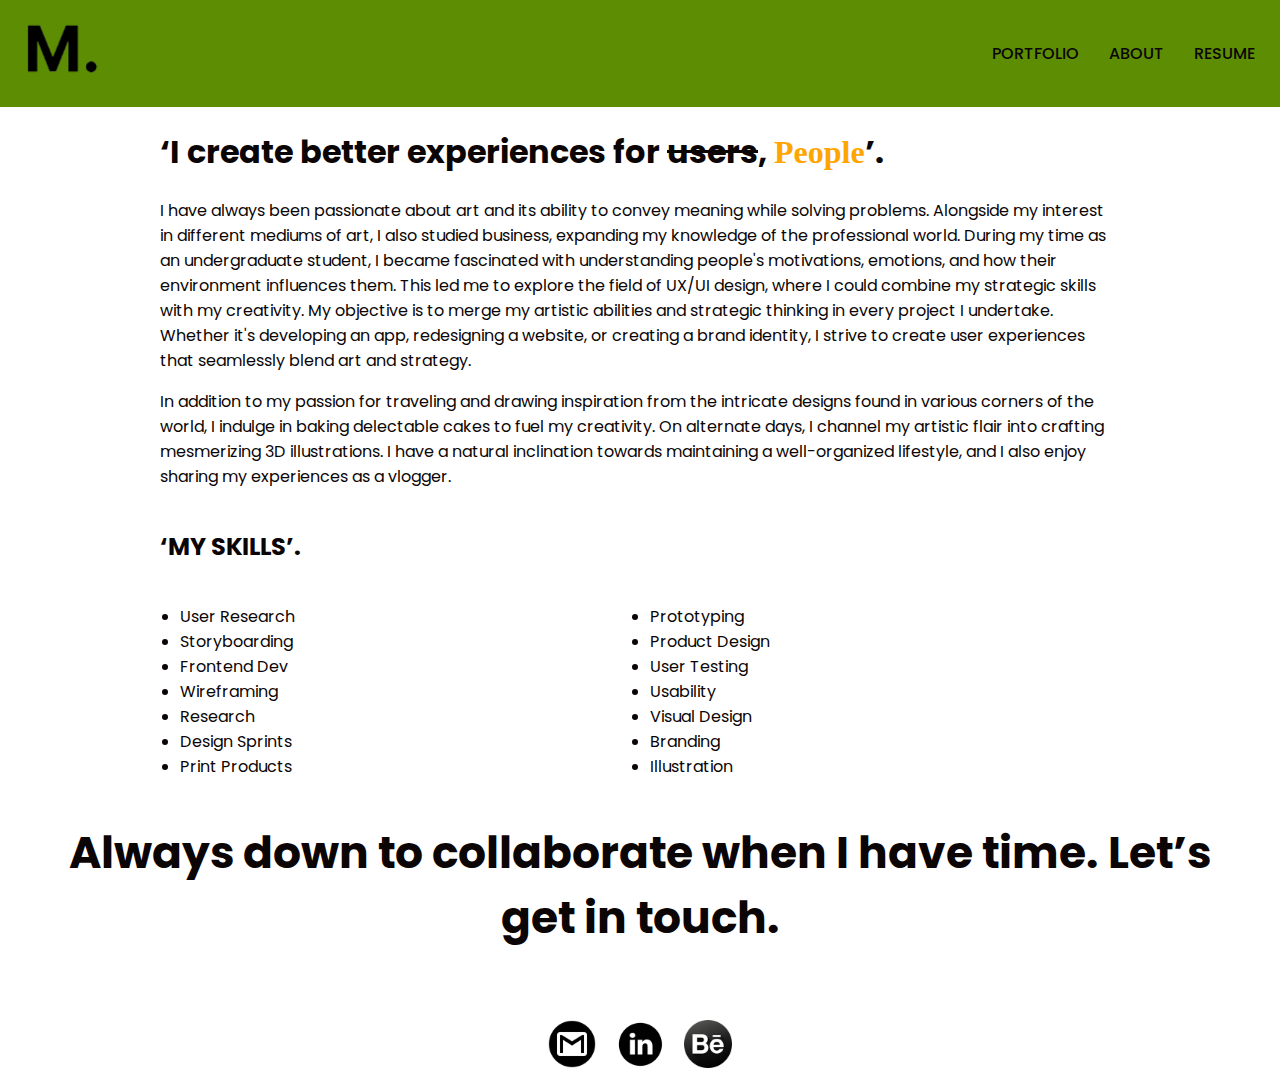
==== index.html @ d04b3838 "need to change hero img and add footer" ====
<!DOCTYPE html>
<html>
<head>
  <link href="https://fonts.googleapis.com/css?family=Poppins:100,200,300,400,500,600,700,800,900&display=swap" rel="stylesheet">
  <link href="style.css" rel="stylesheet" type="text/css">
  <style>
    
  
  </style>
</head>
<body>
  <header class="navigation">
    <div class="inline-block logo">
      <img src="logo-removebg-preview.png" alt="Logo">
    </div>
    <div class="navbar">
      <div class="Frame4">
        <div class="Portfolio">PORTFOLIO</div>
      </div>
      <div class="Frame2">
        <div class="About">ABOUT</div>
      </div>
      <div class="Frame3">
        <div class="Resume">RESUME</div>
      </div>
    </div>
  </header>
</div>
</header>
</div>
<section class="heroImg">
  <div class="container">
<h1>‘I create better experiences for <del>users</del>, <span class="highlight">People</span>’.</h1>
    <p>
      I have always been passionate about art and its ability to convey meaning while solving problems. Alongside my interest in different mediums of art, I also studied business, expanding my knowledge of the professional world. During my time as an undergraduate student, I became fascinated with understanding people's motivations, emotions, and how their environment influences them. This led me to explore the field of UX/UI design, where I could combine my strategic skills with my creativity. My objective is to merge my artistic abilities and strategic thinking in every project I undertake. Whether it's developing an app, redesigning a website, or creating a brand identity, I strive to create user experiences that seamlessly blend art and strategy.
    </p>
    <div class="text-container">
      In addition to my passion for traveling and drawing inspiration from the intricate designs found in various corners of the world, I indulge in baking delectable cakes to fuel my creativity. On alternate days, I channel my artistic flair into crafting mesmerizing 3D illustrations. I have a natural inclination towards maintaining a well-organized lifestyle, and I also enjoy sharing my experiences as a vlogger.
    </div>
    <h2>‘MY SKILLS’.</h2>
    <ul>
      <li>User Research</li>
      <li>Prototyping</li>
      <li>Storyboarding</li>
      <li>Product Design</li>
      <li>Frontend Dev</li>
      <li>User Testing</li>
      <li>Wireframing</li>
      <li>Usability</li>
      <li>Research</li>
      <li>Visual Design</li>
      <li>Design Sprints</li>
      <li>Branding</li>
      <li>Print Products</li>
      <li>Illustration</li>
    </ul>
  </div>
</section>
<footer>
  <h1>Always down to collaborate when I have time. Let’s get in touch.</h1>
  <div class="social-icons">
      <img src="email.png" alt="Social Media Icon 2">
      <img src="circle.png" alt="Social Media Icon 2">
      <img src="circle (1).png" alt="Social Media Icon 2">

    </div>
</footer>

</html>
---- style.css ----
body, html {
  margin: 0;
  padding: 0;
  font-family: 'Poppins', sans-serif;
    background-image: url();
    background-size: cover;
    background-position: center bottom;
    color: #0b0505;
  }
}

body {
  background-size: cover;
  background-position: center bottom;
  padding: 0;
  color: #050b05;
}

.container {
  padding: 0;
  margin: 0 auto;
  max-width: 960px;
}

/* Header Navigation */
.navigation {
  background-color: #5c8d03;
  padding: 10px;
  display: flex;
  align-items: center;
}

.logo img {
  height: 80px;
}

.navbar {
  display: flex;
  justify-content: flex-end;
  margin-left: auto;
}

.navbar .Frame4,
.navbar .Frame2,
.navbar .Frame3 {
  padding: 10px 15px;
}

.navbar .Frame4:hover,
.navbar .Frame2:hover,
.navbar .Frame3:hover {
  cursor: pointer;
  background-color: transparent; 
}

.Portfolio,
.About,
.Resume {
  text-transform: uppercase;
  font-weight: 500;
  transition: font-size 0.3s ease; /* Add transition for smooth effect */
}

.Portfolio:hover,
.About:hover,
.Resume:hover {
  font-size: 1.2em; /* Increase the font size as desired */
  background-color: transparent; /* Remove the background color on hover */
}

/* Media queries for responsiveness */
@media (min-width: 320px) and (max-width: 800px) {
  .navigation {
    flex-direction: column;
    align-items: flex-start;
  }

  .navbar {
    justify-content: flex-start;
  }

  .navbar .Frame4,
  .navbar .Frame2,
  .navbar .Frame3 {
    padding: 10px;
  }
}

/* CSS Grid */
.grid-container {
  display: grid;
  grid-template-columns: repeat(3, 1fr);
  grid-gap: 20px;
}

.grid-item {
  background-color: #eee;
  padding: 20px;
  text-align: center;
}

/* CSS Flexbox */
.flex-container {
  display: flex;
  justify-content: space-around;
  align-items: center;
}

.flex-item {
  background-color: #ddd;
  padding: 20px;
  text-align: center;
  flex-basis: 200px;
  margin: 10px;
}

.flex-item:hover {
  background-color: #cccccc;
}

.flex-item:active {
  background-color: #aaa;
}
h1 del {
  text-decoration: line-through;
}
.highlight {
  color: orange;
  font-family: 'Your Handwriting Font', cursive;
}


.container ul {
  display: grid;
  grid-template-columns: repeat(2, 1fr);
  list-style-type: disc;
  margin-left: 20px;
  margin-top: 0;
  margin-bottom: 10px;
  padding-left: 0;
}


.container h1  {
  position: relative;
  animation: moveText 5s linear infinite;
}



.container h2 {
  font-size: 24px;
  font-weight: 700;
  margin: 40px 0;
  animation: fadeIn 1s ease-in-out;
}



footer {
  display: flex;
  flex-direction: column; /* Set flex-direction to column */
  justify-content: center;
  align-items: center;
  height: 300px; /* Adjust the height as needed */
  background-color: #f2f2f200; /* Set the desired background color */
}

footer h1 {
  font-size: 44px;
  margin: 10px;
  text-align: center;
  padding: 20px;
}

.social-icons {
  display: flex;
  justify-content: center;
  align-items: center;
  padding: 10px;
  margin-top: 20px; /* Add margin-top to create space between the h1 and icons */
}

.social-icons img {
  margin: 10px;
  width: 48px; /* Adjust the width as needed */
  height: 48px; /* Adjust the height as needed */
  transition: transform 0.3s ease;
}

.social-icons img:hover {
  transform: scale(1.2); /* Increase the size on hover */
}

.social-icons img:active {
  transform: scale(0.8); /* Decrease the size on active state */
}
@media only screen and (max-width: 600px) {
  /* Styles for screens with a maximum width of 600px (mobile devices) */

  body {
    font-size: 14px;
  }

  .container {
    padding: 10px;
  }

  /* Adjust other styles as needed */
}
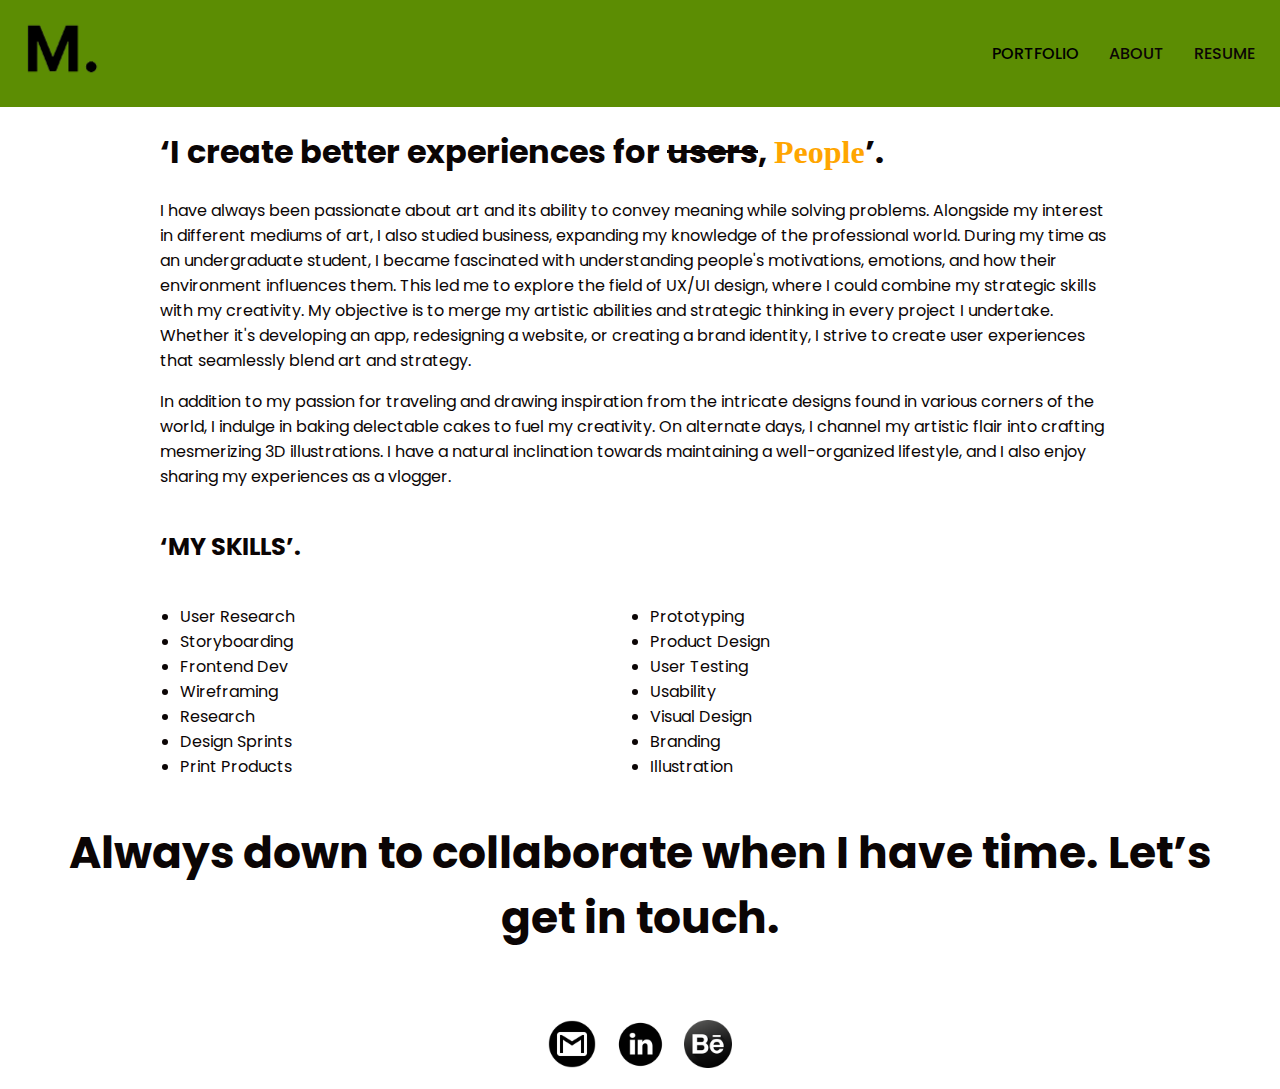
==== commit 9425862d: "git commit -m "Initial commit"" ====
--- a/index.html
+++ b/index.html
@@ -3,19 +3,14 @@
 <head>
   <link href="https://fonts.googleapis.com/css?family=Poppins:100,200,300,400,500,600,700,800,900&display=swap" rel="stylesheet">
   <link href="style.css" rel="stylesheet" type="text/css">
-  <style>
-    
-  
-  </style>
-</head>
-<body>
+   
   <header class="navigation">
     <div class="inline-block logo">
       <img src="logo-removebg-preview.png" alt="Logo">
     </div>
     <div class="navbar">
       <div class="Frame4">
-        <div class="Portfolio">PORTFOLIO</div>
+        <a href="index copy.html"><div class="Portfolio">PORTFOLIO</div></a> <!-- Link to the portfolio.html page -->
       </div>
       <div class="Frame2">
         <div class="About">ABOUT</div>
--- a/style.css
+++ b/style.css
@@ -23,13 +23,17 @@
 }
 
 /* Header Navigation */
+
 .navigation {
   background-color: #5c8d03;
   padding: 10px;
   display: flex;
   align-items: center;
 }
-
+.navbar a {
+  color: black;
+  text-decoration: none;
+}
 .logo img {
   height: 80px;
 }
